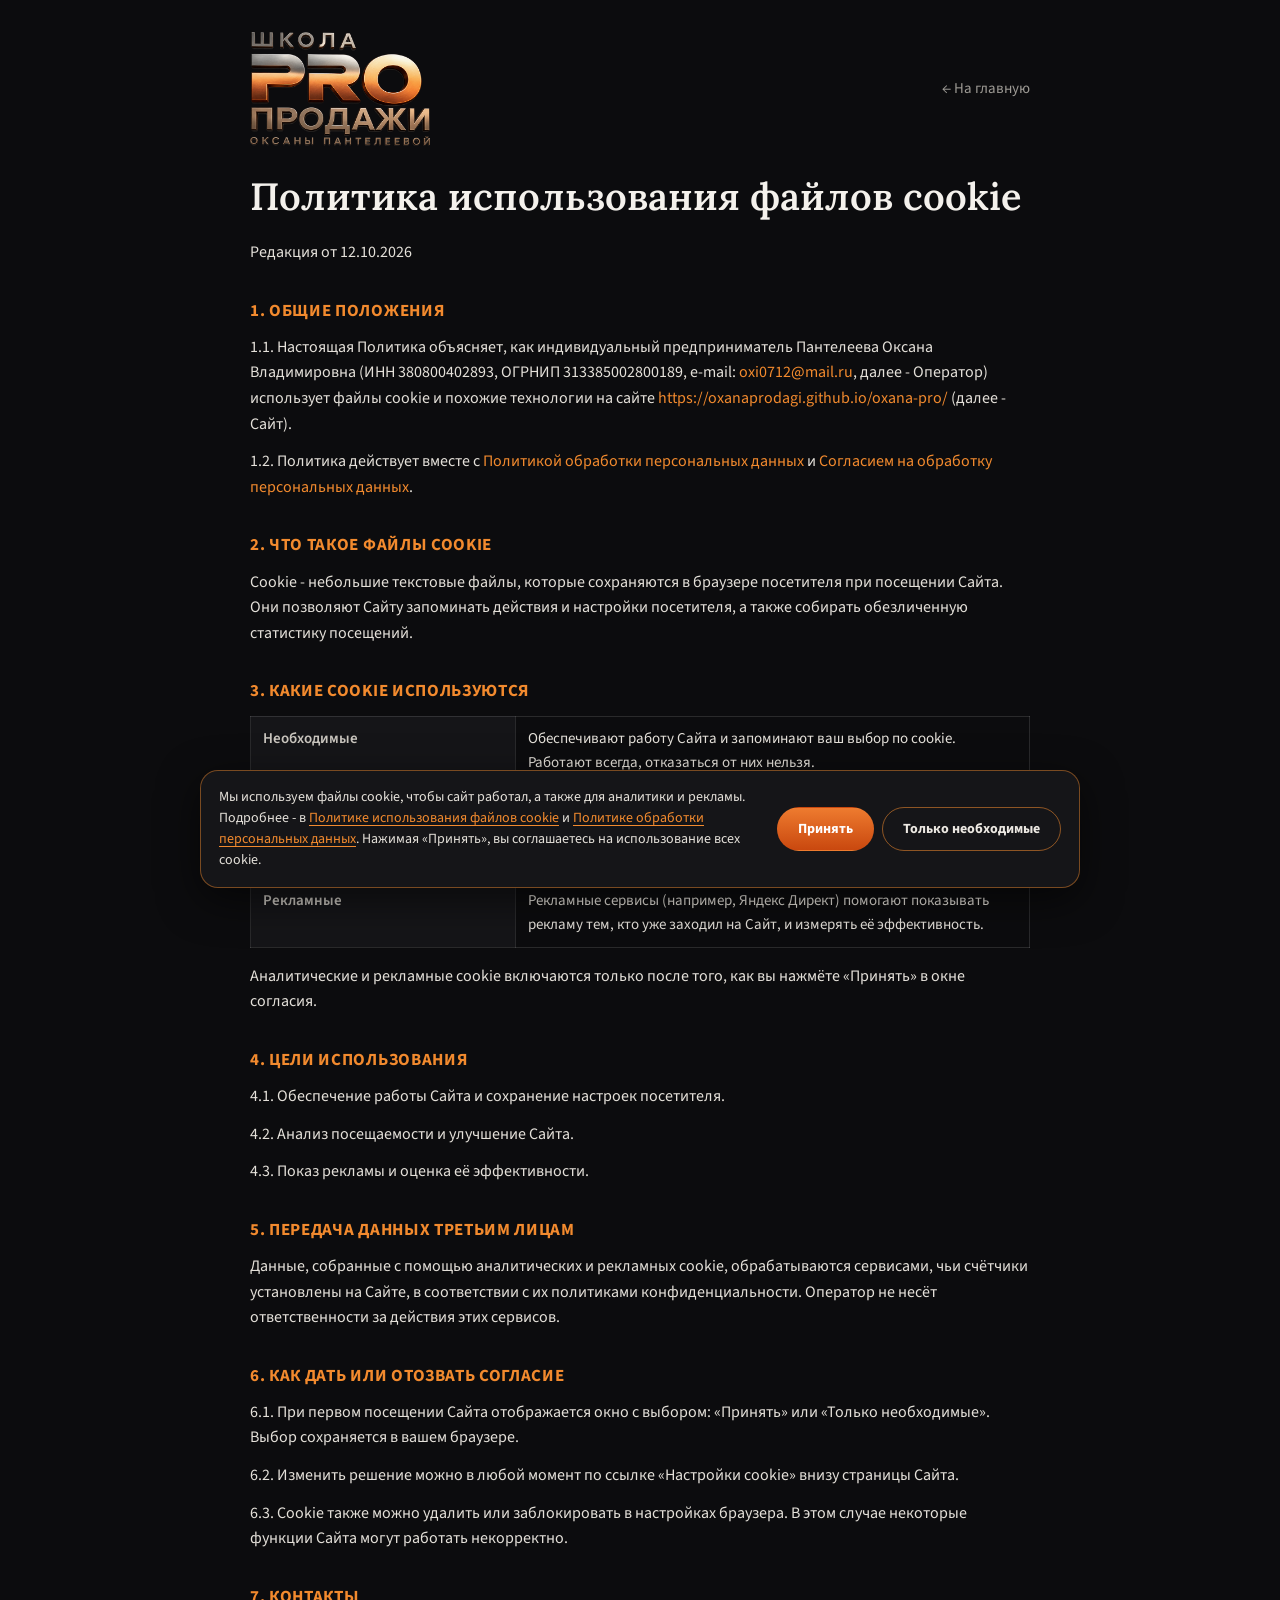
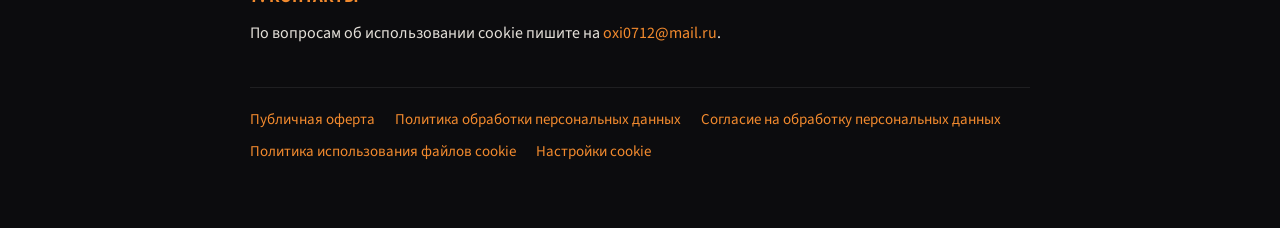
==== cookie.html @ fd542c7e "Add cookie consent banner and cookie policy page Co-Authored-By: Claude Sonnet 5.5 <noreply@anthropi" ====
<!doctype html>
<html lang="ru">
<head>
<meta charset="utf-8">
<meta name="viewport" content="width=device-width, initial-scale=1">
<title>Политика использования файлов cookie — Школа PRO продажи</title>
<meta name="robots" content="index,follow">
<meta name="theme-color" content="#0c0c0e">
<link href="https://fonts.googleapis.com/css2?family=Lora:wght@600&amp;family=Source+Sans+3:wght@400;600;700&amp;display=swap" rel="stylesheet">
<style>
body{margin:0;background:#0c0c0e;color:#e4e0d9;font-family:'Source Sans 3','Helvetica Neue',Arial,sans-serif;line-height:1.6}
a{color:#f28a2e;text-decoration:none;overflow-wrap:anywhere}
a:hover{color:#ffb070}
a:focus-visible{outline:2px solid #ffb070;outline-offset:3px}
.wrap{max-width:820px;margin:0 auto;padding:32px 20px 64px;box-sizing:border-box}
.top{display:flex;flex-wrap:wrap;gap:8px 20px;align-items:center;justify-content:space-between;margin-bottom:28px}
.top img{display:block;width:180px;max-width:50vw;height:auto}
.back{font-size:15px;color:#9d9a94}
h1{font-family:Lora,Georgia,serif;font-weight:600;font-size:clamp(26px,5vw,38px);line-height:1.2;color:#f4f1ec;margin:0 0 20px}
h2{font-size:17px;letter-spacing:.04em;color:#f28a2e;margin:32px 0 10px;text-transform:uppercase}
p{margin:0 0 12px;font-size:16px}
.t{width:100%;border-collapse:collapse;margin:8px 0 16px;font-size:15px}
.t th,.t td{border:1px solid rgba(255,255,255,.12);padding:10px 12px;text-align:left;vertical-align:top}
.t th{width:34%;color:#c9c5be;font-weight:600;background:#151518}
.docs{margin-top:40px;padding-top:20px;border-top:1px solid rgba(255,255,255,.08);display:flex;flex-wrap:wrap;gap:8px 20px;font-size:15px}
@media (max-width:560px){.t th,.t td{display:block;width:auto}.t th{border-bottom:0}}
</style>
<link rel="stylesheet" href="cookie-consent.css">
<script src="cookie-consent.js" defer></script>
</head>
<body>
<div class="wrap">
<div class="top"><a href="index.html"><img src="logo-docs.png" alt="Школа PRO продажи Оксаны Пантелеевой"></a><a class="back" href="index.html">← На главную</a></div>
<h1>Политика использования файлов cookie</h1>
<p>Редакция от 12.10.2026</p>
<h2>1. Общие положения</h2>
<p>1.1. Настоящая Политика объясняет, как индивидуальный предприниматель Пантелеева Оксана Владимировна (ИНН 380800402893, ОГРНИП 313385002800189, e-mail: <a href="mailto:oxi0712@mail.ru">oxi0712@mail.ru</a>, далее - Оператор) использует файлы cookie и похожие технологии на сайте <a href="https://oxanaprodagi.github.io/oxana-pro/">https://oxanaprodagi.github.io/oxana-pro/</a> (далее - Сайт).</p>
<p>1.2. Политика действует вместе с <a href="privacy.html">Политикой обработки персональных данных</a> и <a href="soglasie.html">Согласием на обработку персональных данных</a>.</p>
<h2>2. Что такое файлы cookie</h2>
<p>Cookie - небольшие текстовые файлы, которые сохраняются в браузере посетителя при посещении Сайта. Они позволяют Сайту запоминать действия и настройки посетителя, а также собирать обезличенную статистику посещений.</p>
<h2>3. Какие cookie используются</h2>
<table class="t">
<tr><th>Необходимые</th><td>Обеспечивают работу Сайта и запоминают ваш выбор по cookie. Работают всегда, отказаться от них нельзя.</td></tr>
<tr><th>Аналитические</th><td>Сервисы веб-аналитики (например, Яндекс Метрика) собирают обезличенные данные о посещениях: страницы, источник перехода, тип устройства и браузера, действия на странице.</td></tr>
<tr><th>Рекламные</th><td>Рекламные сервисы (например, Яндекс Директ) помогают показывать рекламу тем, кто уже заходил на Сайт, и измерять её эффективность.</td></tr>
</table>
<p>Аналитические и рекламные cookie включаются только после того, как вы нажмёте «Принять» в окне согласия.</p>
<h2>4. Цели использования</h2>
<p>4.1. Обеспечение работы Сайта и сохранение настроек посетителя.</p>
<p>4.2. Анализ посещаемости и улучшение Сайта.</p>
<p>4.3. Показ рекламы и оценка её эффективности.</p>
<h2>5. Передача данных третьим лицам</h2>
<p>Данные, собранные с помощью аналитических и рекламных cookie, обрабатываются сервисами, чьи счётчики установлены на Сайте, в соответствии с их политиками конфиденциальности. Оператор не несёт ответственности за действия этих сервисов.</p>
<h2>6. Как дать или отозвать согласие</h2>
<p>6.1. При первом посещении Сайта отображается окно с выбором: «Принять» или «Только необходимые». Выбор сохраняется в вашем браузере.</p>
<p>6.2. Изменить решение можно в любой момент по ссылке «Настройки cookie» внизу страницы Сайта.</p>
<p>6.3. Cookie также можно удалить или заблокировать в настройках браузера. В этом случае некоторые функции Сайта могут работать некорректно.</p>
<h2>7. Контакты</h2>
<p>По вопросам об использовании cookie пишите на <a href="mailto:oxi0712@mail.ru">oxi0712@mail.ru</a>.</p>
<div class="docs"><a href="oferta.html">Публичная оферта</a><a href="privacy.html">Политика обработки персональных данных</a><a href="soglasie.html">Согласие на обработку персональных данных</a><a href="cookie.html">Политика использования файлов cookie</a><a href="#" data-cookie-settings>Настройки cookie</a></div>
</div>
</body>
</html>
---- cookie-consent.css ----
.cc-bar{position:fixed;left:12px;right:12px;bottom:12px;z-index:9999;max-width:880px;margin:0 auto;box-sizing:border-box;padding:16px 18px;background:#151518;color:#e4e0d9;border:1px solid rgba(242,138,46,.45);border-radius:18px;box-shadow:0 12px 40px rgba(0,0,0,.55);display:flex;flex-wrap:wrap;align-items:center;gap:12px 20px;font-family:'Source Sans 3','Helvetica Neue',Arial,sans-serif;font-size:14px;line-height:1.5}
.cc-text{flex:1 1 360px;min-width:0}
.cc-text a{color:#f28a2e;text-decoration:underline;text-underline-offset:3px}
.cc-btns{display:flex;flex-wrap:wrap;gap:8px;flex:0 0 auto}
.cc-bar button{font:inherit;font-weight:700;cursor:pointer;min-height:44px;padding:0 20px;border-radius:999px;border:1px solid rgba(242,138,46,.55);background:transparent;color:#ece8e2}
.cc-bar .cc-yes{background:linear-gradient(180deg,#ee7b2f,#c9480f);border-color:transparent;color:#fff}
.cc-bar button:focus-visible{outline:2px solid #ffb070;outline-offset:3px}
@media (max-width:560px){.cc-btns{width:100%}.cc-bar button{flex:1 1 auto}}
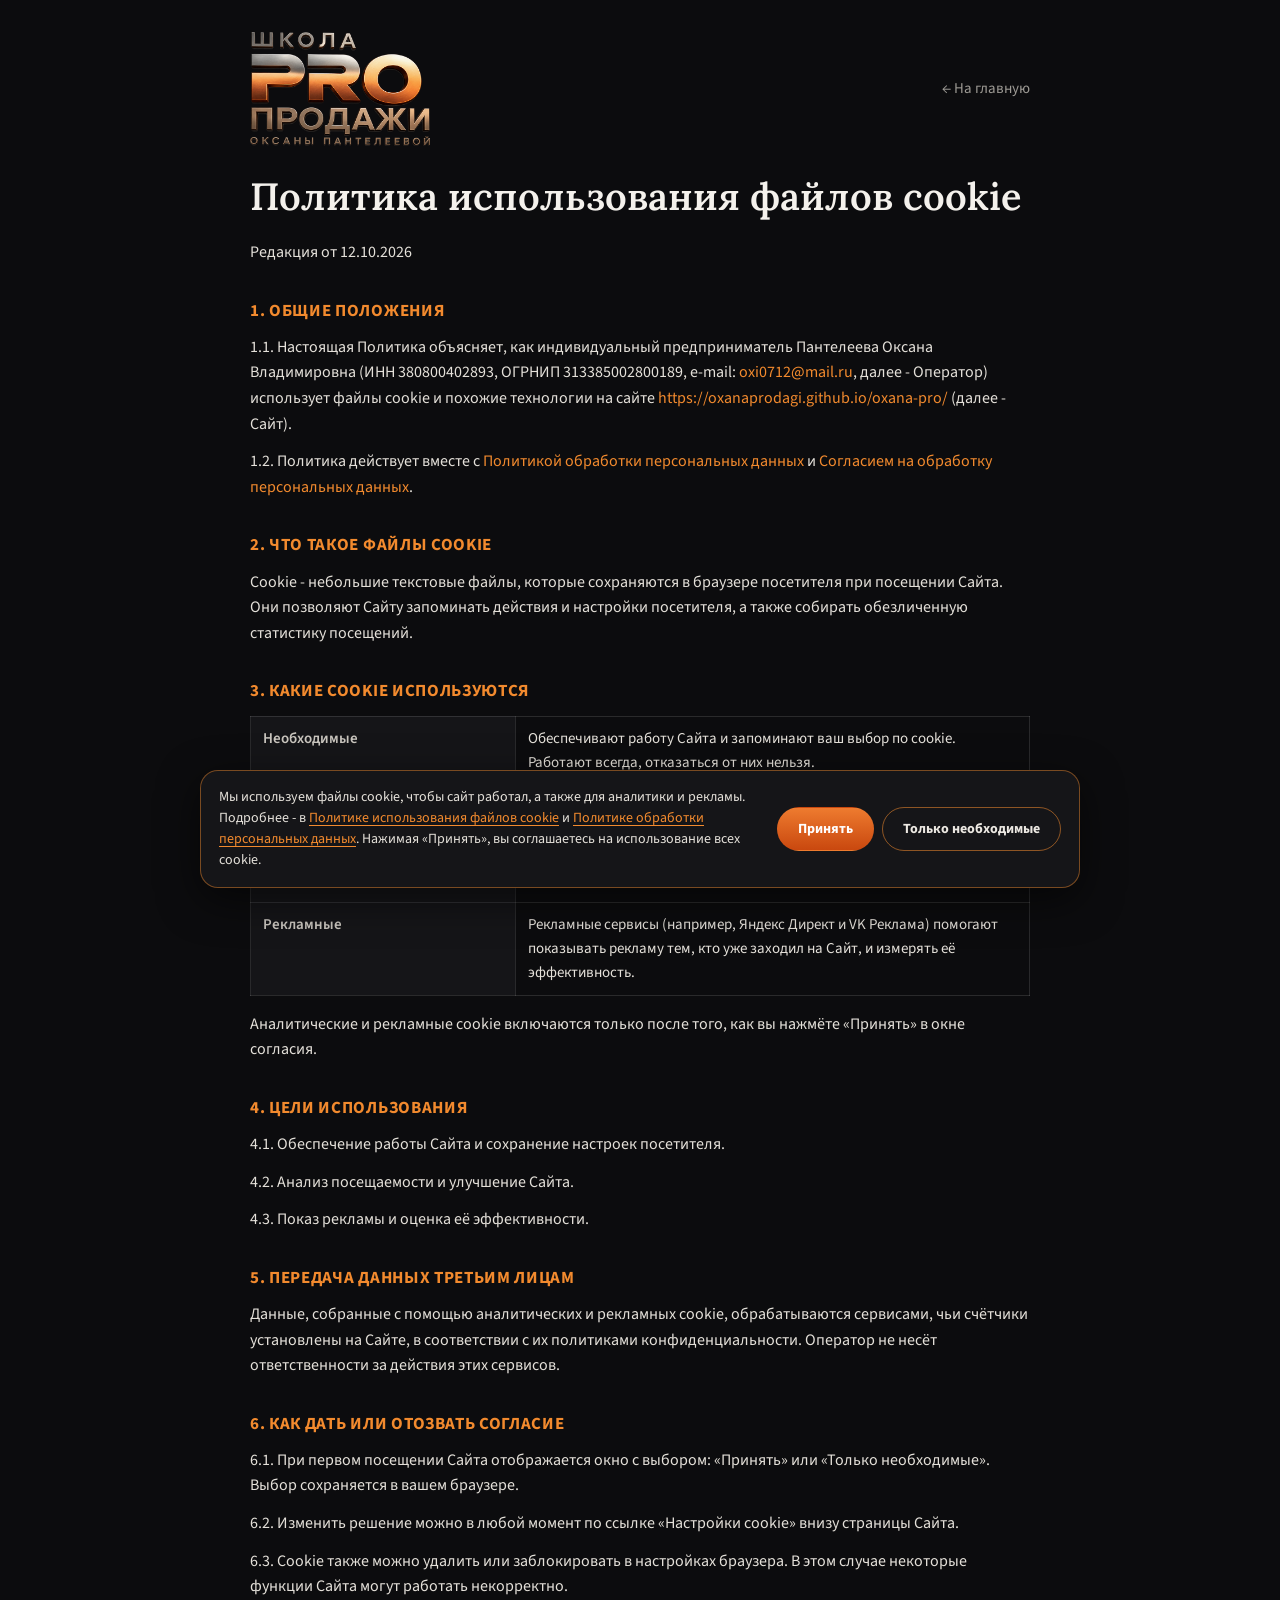
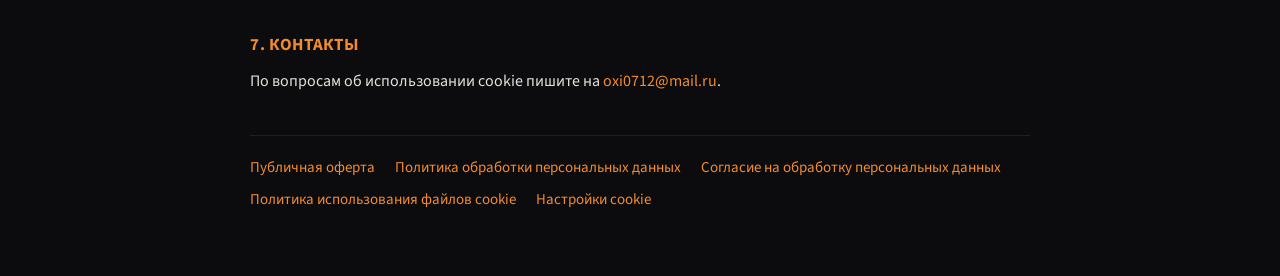
==== commit e429bb54: "Яндекс Метрика (114110225) и Top.Mail.Ru (3812241) на все страницы сайта: запуск после согласия на c" ====
--- a/cookie.html
+++ b/cookie.html
@@ -41,8 +41,8 @@
 <h2>3. Какие cookie используются</h2>
 <table class="t">
 <tr><th>Необходимые</th><td>Обеспечивают работу Сайта и запоминают ваш выбор по cookie. Работают всегда, отказаться от них нельзя.</td></tr>
-<tr><th>Аналитические</th><td>Сервисы веб-аналитики (например, Яндекс Метрика) собирают обезличенные данные о посещениях: страницы, источник перехода, тип устройства и браузера, действия на странице.</td></tr>
-<tr><th>Рекламные</th><td>Рекламные сервисы (например, Яндекс Директ) помогают показывать рекламу тем, кто уже заходил на Сайт, и измерять её эффективность.</td></tr>
+<tr><th>Аналитические</th><td>Сервисы веб-аналитики (Яндекс Метрика, включая Вебвизор, и счётчик Top.Mail.Ru от VK) собирают обезличенные данные о посещениях: страницы, источник перехода, тип устройства и браузера, действия на странице, в том числе движения мыши и прокрутку.</td></tr>
+<tr><th>Рекламные</th><td>Рекламные сервисы (например, Яндекс Директ и VK Реклама) помогают показывать рекламу тем, кто уже заходил на Сайт, и измерять её эффективность.</td></tr>
 </table>
 <p>Аналитические и рекламные cookie включаются только после того, как вы нажмёте «Принять» в окне согласия.</p>
 <h2>4. Цели использования</h2>
